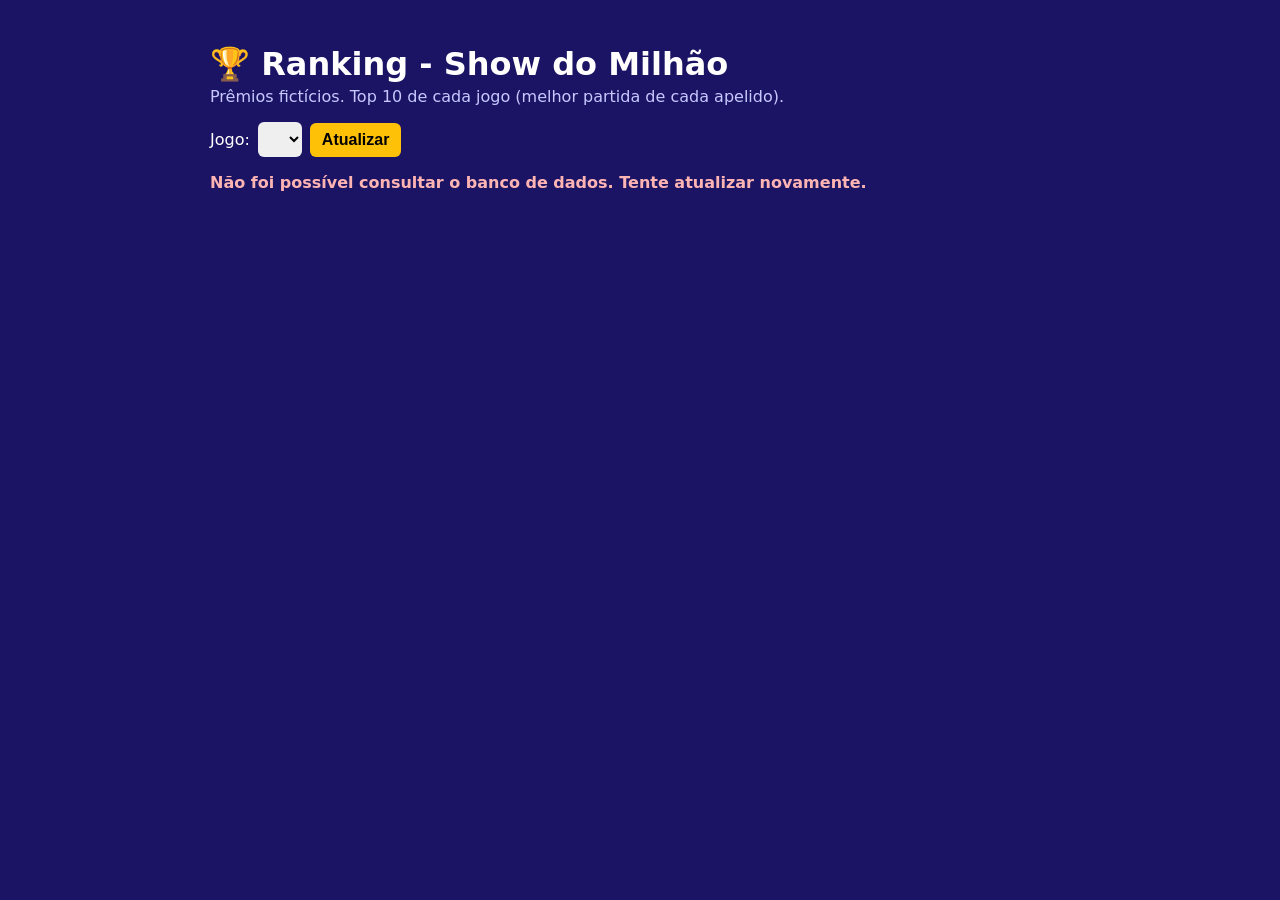
==== index.html @ 9702f641 "Ativando site do ranking" ====
<!DOCTYPE html>
<html lang="pt-BR">
<head>
  <meta charset="UTF-8">
  <meta name="viewport" content="width=device-width, initial-scale=1">
  <title>Ranking - Show do Milhão Python</title>
  <link rel="stylesheet" href="style.css">
</head>
<body>
  <main>
    <h1>🏆 Ranking - Show do Milhão</h1>
    <p class="sub">Prêmios fictícios. Top 10 de cada jogo (melhor partida de cada apelido).</p>

    <div class="controles">
      <label for="filtro-jogo">Jogo:</label>
      <select id="filtro-jogo"></select>
      <button id="btn-atualizar" type="button">Atualizar</button>
    </div>

    <p id="mensagem" role="status"></p>

    <table id="tabela" hidden>
      <thead>
        <tr><th>Posição</th><th>Jogo</th><th>Apelido</th><th>Valor ganho</th><th>Tempo</th><th>Data</th></tr>
      </thead>
      <tbody id="corpo"></tbody>
    </table>
  </main>

  <script src="config.js"></script>
  <script src="script.js"></script>
</body>
</html>
---- style.css ----
body { margin: 0; font-family: system-ui, sans-serif; background: #1b1464; color: #fff; }
main { max-width: 860px; margin: 0 auto; padding: 24px 16px; }
h1 { margin-bottom: 4px; }
.sub { color: #c8c8ff; margin-top: 0; }
.controles { display: flex; gap: 8px; align-items: center; flex-wrap: wrap; margin: 16px 0; }
select, button { padding: 8px 12px; font-size: 1rem; border-radius: 6px; border: 0; }
button { background: #ffc107; font-weight: 600; cursor: pointer; }
button:hover { background: #ffca2c; }
table { width: 100%; border-collapse: collapse; background: #fff; color: #222; border-radius: 8px; overflow: hidden; }
th, td { padding: 10px; text-align: left; }
th { background: #3a2fa8; color: #fff; }
tbody tr:nth-child(even) { background: #eef; }
tbody tr:first-child td:first-child { font-weight: 700; }
#mensagem.erro { color: #ffb4b4; font-weight: 600; }
@media (max-width: 600px) { th, td { padding: 6px; font-size: 0.85rem; } }
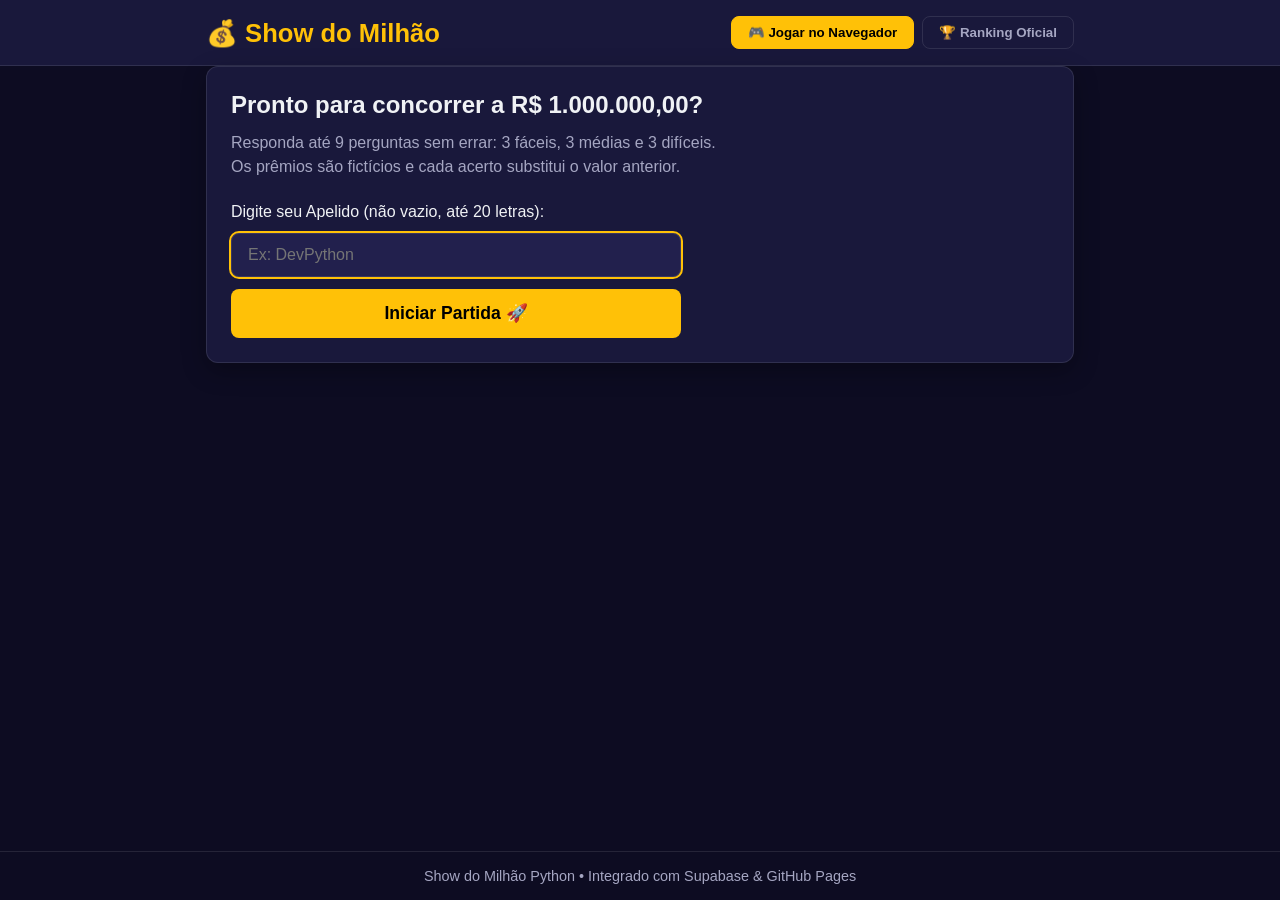
==== commit 3b1da8ba: "Adicionando jogo jogavel no site" ====
--- a/index.html
+++ b/index.html
@@ -2,30 +2,131 @@
 <html lang="pt-BR">
 <head>
   <meta charset="UTF-8">
-  <meta name="viewport" content="width=device-width, initial-scale=1">
-  <title>Ranking - Show do Milhão Python</title>
+  <meta name="viewport" content="width=device-width, initial-scale=1.0">
+  <title>Show do Milhão - Python & Web</title>
   <link rel="stylesheet" href="style.css">
 </head>
 <body>
-  <main>
-    <h1>🏆 Ranking - Show do Milhão</h1>
-    <p class="sub">Prêmios fictícios. Top 10 de cada jogo (melhor partida de cada apelido).</p>
+  <header>
+    <div class="container header-content">
+      <h1>💰 Show do Milhão</h1>
+      <nav class="abas">
+        <button id="aba-jogar-btn" class="aba-btn ativa" type="button">🎮 Jogar no Navegador</button>
+        <button id="aba-ranking-btn" class="aba-btn" type="button">🏆 Ranking Oficial</button>
+      </nav>
+    </div>
+  </header>
 
-    <div class="controles">
-      <label for="filtro-jogo">Jogo:</label>
-      <select id="filtro-jogo"></select>
-      <button id="btn-atualizar" type="button">Atualizar</button>
+  <main class="container">
+    <!-- ==================== SEÇÃO DO JOGO ==================== -->
+    <section id="secao-jogo" class="secao ativa">
+      <!-- Tela Inicial do Jogo -->
+      <div id="tela-inicio" class="card">
+        <h2>Pronto para concorrer a R$ 1.000.000,00?</h2>
+        <p class="instrucoes">
+          Responda até 9 perguntas sem errar: 3 fáceis, 3 médias e 3 difíceis.<br>
+          Os prêmios são fictícios e cada acerto substitui o valor anterior.
+        </p>
+        <form id="form-inicio" class="form-inicio">
+          <label for="input-apelido">Digite seu Apelido (não vazio, até 20 letras):</label>
+          <input type="text" id="input-apelido" maxlength="20" placeholder="Ex: DevPython" required autofocus autocomplete="off">
+          <button type="submit" class="btn-principal">Iniciar Partida 🚀</button>
+        </form>
+      </div>
+
+      <!-- Tela da Partida -->
+      <div id="tela-partida" class="card" hidden>
+        <div class="barra-status">
+          <div class="status-item">
+            <span class="status-label">Pergunta:</span>
+            <span id="txt-progresso" class="status-valor">1/9</span>
+          </div>
+          <div class="status-item">
+            <span class="status-label">Dificuldade:</span>
+            <span id="txt-dificuldade" class="status-valor badge-facil">Fácil</span>
+          </div>
+          <div class="status-item">
+            <span class="status-label">Tempo:</span>
+            <span id="txt-tempo" class="status-valor">00:00</span>
+          </div>
+          <div class="status-item destaque">
+            <span class="status-label">Valendo:</span>
+            <span id="txt-valor-acertar" class="status-valor valor-ouro">R$ 1.000,00</span>
+          </div>
+        </div>
+
+        <div class="pergunta-box">
+          <h3 id="txt-enunciado">Carregando pergunta...</h3>
+        </div>
+
+        <div id="grid-alternativas" class="grid-alternativas">
+          <button class="btn-alt" data-letra="a"><span class="letra">A</span> <span class="alt-texto">...</span></button>
+          <button class="btn-alt" data-letra="b"><span class="letra">B</span> <span class="alt-texto">...</span></button>
+          <button class="btn-alt" data-letra="c"><span class="letra">C</span> <span class="alt-texto">...</span></button>
+          <button class="btn-alt" data-letra="d"><span class="letra">D</span> <span class="alt-texto">...</span></button>
+        </div>
+
+        <div class="barra-acoes">
+          <button id="btn-parar" type="button" class="btn-perigo">Parar e levar <span id="txt-valor-parar">R$ 0,00</span></button>
+        </div>
+      </div>
+
+      <!-- Tela de Fim de Jogo -->
+      <div id="tela-fim" class="card" hidden>
+        <h2 id="fim-titulo">Fim de Jogo!</h2>
+        <div class="fim-premio">
+          <span>Prêmio Conquistado:</span>
+          <h1 id="fim-valor" class="valor-ouro">R$ 0,00</h1>
+        </div>
+        <p id="fim-detalhes" class="fim-detalhes">...</p>
+        <p id="fim-status-envio" class="status-envio">Salvando no banco de dados...</p>
+        <div class="acoes-fim">
+          <button id="btn-jogar-novamente" type="button" class="btn-principal">Jogar Novamente 🔄</button>
+          <button id="btn-ir-ranking" type="button" class="btn-secundario">Ver no Ranking 🏆</button>
+        </div>
+      </div>
+    </section>
+
+    <!-- ==================== SEÇÃO DO RANKING ==================== -->
+    <section id="secao-ranking" class="secao" hidden>
+      <div class="card">
+        <div class="ranking-header">
+          <div>
+            <h2>🏆 Ranking Oficial</h2>
+            <p class="sub">Melhor resultado de cada jogador ordenado por maior prêmio e menor tempo.</p>
+          </div>
+          <div class="controles">
+            <select id="filtro-jogo" aria-label="Selecione o Jogo"></select>
+            <button id="btn-atualizar" type="button" class="btn-atualizar">🔄 Atualizar</button>
+          </div>
+        </div>
+
+        <p id="ranking-mensagem" class="ranking-mensagem" role="status">Carregando ranking...</p>
+
+        <div class="tabela-container">
+          <table id="tabela-ranking" hidden>
+            <thead>
+              <tr>
+                <th>Posição</th>
+                <th>Jogador</th>
+                <th>Prêmio</th>
+                <th>Tempo</th>
+                <th>Acertos</th>
+                <th>Data</th>
+              </tr>
+            </thead>
+            <tbody id="corpo-ranking"></tbody>
+          </table>
+        </div>
+      </div>
+    </section>
+  </main>
+
+  <footer>
+    <div class="container footer-content">
+      <p>Show do Milhão Python • Integrado com Supabase & GitHub Pages</p>
     </div>
-
-    <p id="mensagem" role="status"></p>
-
-    <table id="tabela" hidden>
-      <thead>
-        <tr><th>Posição</th><th>Jogo</th><th>Apelido</th><th>Valor ganho</th><th>Tempo</th><th>Data</th></tr>
-      </thead>
-      <tbody id="corpo"></tbody>
-    </table>
-  </main>
+  </footer>
 
   <script src="config.js"></script>
   <script src="script.js"></script>
--- a/style.css
+++ b/style.css
@@ -1,15 +1,382 @@
-body { margin: 0; font-family: system-ui, sans-serif; background: #1b1464; color: #fff; }
-main { max-width: 860px; margin: 0 auto; padding: 24px 16px; }
-h1 { margin-bottom: 4px; }
-.sub { color: #c8c8ff; margin-top: 0; }
-.controles { display: flex; gap: 8px; align-items: center; flex-wrap: wrap; margin: 16px 0; }
-select, button { padding: 8px 12px; font-size: 1rem; border-radius: 6px; border: 0; }
-button { background: #ffc107; font-weight: 600; cursor: pointer; }
-button:hover { background: #ffca2c; }
-table { width: 100%; border-collapse: collapse; background: #fff; color: #222; border-radius: 8px; overflow: hidden; }
-th, td { padding: 10px; text-align: left; }
-th { background: #3a2fa8; color: #fff; }
-tbody tr:nth-child(even) { background: #eef; }
-tbody tr:first-child td:first-child { font-weight: 700; }
-#mensagem.erro { color: #ffb4b4; font-weight: 600; }
-@media (max-width: 600px) { th, td { padding: 6px; font-size: 0.85rem; } }
+:root {
+  --bg-principal: #0d0c22;
+  --bg-card: #19183b;
+  --bg-card-alt: #22204d;
+  --ouro: #ffc107;
+  --ouro-hover: #ffca2c;
+  --texto: #f0f2f5;
+  --texto-sec: #a5a6c2;
+  --borda: rgba(255, 255, 255, 0.1);
+  --verde: #28a745;
+  --vermelho: #dc3545;
+  --raio: 12px;
+}
+
+* { box-sizing: border-box; margin: 0; padding: 0; }
+
+body {
+  font-family: -apple-system, BlinkMacSystemFont, "Segoe UI", Roboto, Helvetica, Arial, sans-serif;
+  background-color: var(--bg-principal);
+  color: var(--texto);
+  min-height: 100vh;
+  display: flex;
+  flex-direction: column;
+}
+
+.container {
+  width: 100%;
+  max-width: 900px;
+  margin: 0 auto;
+  padding: 0 16px;
+}
+
+header {
+  background: var(--bg-card);
+  border-bottom: 1px solid var(--borda);
+  padding: 16px 0;
+}
+
+.header-content {
+  display: flex;
+  justify-content: space-between;
+  align-items: center;
+  flex-wrap: wrap;
+  gap: 12px;
+}
+
+h1 {
+  font-size: 1.6rem;
+  color: var(--ouro);
+}
+
+.abas {
+  display: flex;
+  gap: 8px;
+}
+
+.aba-btn {
+  background: transparent;
+  color: var(--texto-sec);
+  border: 1px solid var(--borda);
+  padding: 8px 16px;
+  border-radius: 8px;
+  font-weight: 600;
+  cursor: pointer;
+  transition: all 0.2s ease;
+}
+
+.aba-btn:hover {
+  background: rgba(255, 255, 255, 0.05);
+  color: var(--texto);
+}
+
+.aba-btn.ativa {
+  background: var(--ouro);
+  color: #000;
+  border-color: var(--ouro);
+}
+
+main {
+  flex: 1;
+  padding: 28px 16px;
+}
+
+.card {
+  background: var(--bg-card);
+  border: 1px solid var(--borda);
+  border-radius: var(--raio);
+  padding: 24px;
+  box-shadow: 0 8px 24px rgba(0, 0, 0, 0.3);
+}
+
+.instrucoes {
+  color: var(--texto-sec);
+  margin: 12px 0 24px;
+  line-height: 1.5;
+}
+
+.form-inicio {
+  display: flex;
+  flex-direction: column;
+  gap: 12px;
+  max-width: 450px;
+}
+
+.form-inicio input {
+  padding: 12px 16px;
+  font-size: 1rem;
+  border-radius: 8px;
+  border: 1px solid var(--borda);
+  background: var(--bg-card-alt);
+  color: var(--texto);
+}
+
+.form-inicio input:focus {
+  outline: 2px solid var(--ouro);
+}
+
+.btn-principal {
+  background: var(--ouro);
+  color: #000;
+  border: 0;
+  padding: 14px 20px;
+  font-size: 1.1rem;
+  font-weight: bold;
+  border-radius: 8px;
+  cursor: pointer;
+  transition: transform 0.1s, background 0.2s;
+}
+
+.btn-principal:hover {
+  background: var(--ouro-hover);
+  transform: translateY(-2px);
+}
+
+.btn-secundario {
+  background: var(--bg-card-alt);
+  color: var(--texto);
+  border: 1px solid var(--borda);
+  padding: 12px 20px;
+  font-size: 1rem;
+  font-weight: 600;
+  border-radius: 8px;
+  cursor: pointer;
+}
+
+.btn-secundario:hover {
+  background: rgba(255, 255, 255, 0.1);
+}
+
+.btn-perigo {
+  background: rgba(220, 53, 69, 0.2);
+  color: #ff8b94;
+  border: 1px solid var(--vermelho);
+  padding: 10px 18px;
+  font-weight: 600;
+  border-radius: 8px;
+  cursor: pointer;
+  transition: all 0.2s;
+}
+
+.btn-perigo:hover {
+  background: var(--vermelho);
+  color: #fff;
+}
+
+/* Barra de status da partida */
+.barra-status {
+  display: grid;
+  grid-template-columns: repeat(auto-fit, minmax(130px, 1fr));
+  gap: 12px;
+  padding-bottom: 16px;
+  border-bottom: 1px solid var(--borda);
+  margin-bottom: 20px;
+}
+
+.status-item {
+  display: flex;
+  flex-direction: column;
+  background: var(--bg-card-alt);
+  padding: 8px 12px;
+  border-radius: 8px;
+}
+
+.status-label {
+  font-size: 0.75rem;
+  color: var(--texto-sec);
+  text-transform: uppercase;
+}
+
+.status-valor {
+  font-size: 1.1rem;
+  font-weight: bold;
+}
+
+.badge-facil { color: #28a745; }
+.badge-media { color: #ffc107; }
+.badge-dificil { color: #dc3545; }
+.valor-ouro { color: var(--ouro); }
+
+.pergunta-box {
+  background: var(--bg-card-alt);
+  padding: 20px;
+  border-radius: 10px;
+  margin-bottom: 20px;
+  min-height: 80px;
+  display: flex;
+  align-items: center;
+}
+
+.pergunta-box h3 {
+  font-size: 1.25rem;
+  line-height: 1.4;
+}
+
+.grid-alternativas {
+  display: grid;
+  grid-template-columns: 1fr;
+  gap: 12px;
+  margin-bottom: 24px;
+}
+
+@media (min-width: 600px) {
+  .grid-alternativas {
+    grid-template-columns: 1fr 1fr;
+  }
+}
+
+.btn-alt {
+  display: flex;
+  align-items: center;
+  gap: 12px;
+  text-align: left;
+  background: var(--bg-card-alt);
+  border: 1px solid var(--borda);
+  color: var(--texto);
+  padding: 16px;
+  border-radius: 10px;
+  font-size: 1rem;
+  cursor: pointer;
+  transition: all 0.2s ease;
+}
+
+.btn-alt .letra {
+  display: flex;
+  align-items: center;
+  justify-content: center;
+  background: rgba(255, 255, 255, 0.1);
+  color: var(--ouro);
+  font-weight: bold;
+  width: 32px;
+  height: 32px;
+  border-radius: 50%;
+  flex-shrink: 0;
+}
+
+.btn-alt:hover:not(:disabled) {
+  background: rgba(255, 193, 7, 0.15);
+  border-color: var(--ouro);
+  transform: translateY(-2px);
+}
+
+.btn-alt.correta {
+  background: rgba(40, 167, 69, 0.3) !important;
+  border-color: var(--verde) !important;
+}
+
+.btn-alt.errada {
+  background: rgba(220, 53, 69, 0.3) !important;
+  border-color: var(--vermelho) !important;
+}
+
+.barra-acoes {
+  display: flex;
+  justify-content: flex-end;
+}
+
+/* Fim de jogo */
+.fim-premio {
+  margin: 16px 0;
+}
+
+.fim-premio h1 {
+  font-size: 2.5rem;
+}
+
+.fim-detalhes {
+  font-size: 1.1rem;
+  color: var(--texto-sec);
+  margin-bottom: 12px;
+}
+
+.status-envio {
+  font-weight: bold;
+  margin-bottom: 24px;
+}
+
+.status-envio.sucesso { color: var(--verde); }
+.status-envio.erro { color: #ff8b94; }
+
+.acoes-fim {
+  display: flex;
+  gap: 12px;
+  flex-wrap: wrap;
+}
+
+/* Ranking */
+.ranking-header {
+  display: flex;
+  justify-content: space-between;
+  align-items: center;
+  flex-wrap: wrap;
+  gap: 16px;
+  margin-bottom: 20px;
+}
+
+.controles {
+  display: flex;
+  gap: 8px;
+}
+
+select {
+  background: var(--bg-card-alt);
+  color: var(--texto);
+  border: 1px solid var(--borda);
+  padding: 8px 12px;
+  border-radius: 8px;
+  font-size: 0.95rem;
+}
+
+.btn-atualizar {
+  background: var(--ouro);
+  color: #000;
+  border: 0;
+  padding: 8px 14px;
+  font-weight: bold;
+  border-radius: 8px;
+  cursor: pointer;
+}
+
+.ranking-mensagem {
+  color: var(--texto-sec);
+  padding: 20px 0;
+}
+
+.tabela-container {
+  overflow-x: auto;
+}
+
+table {
+  width: 100%;
+  border-collapse: collapse;
+  text-align: left;
+}
+
+th, td {
+  padding: 12px 14px;
+  border-bottom: 1px solid var(--borda);
+}
+
+th {
+  background: var(--bg-card-alt);
+  color: var(--ouro);
+  font-weight: 600;
+}
+
+tbody tr:hover {
+  background: rgba(255, 255, 255, 0.03);
+}
+
+tbody tr:first-child td:first-child {
+  color: var(--ouro);
+  font-weight: bold;
+}
+
+footer {
+  margin-top: auto;
+  border-top: 1px solid var(--borda);
+  padding: 16px 0;
+  text-align: center;
+  color: var(--texto-sec);
+  font-size: 0.9rem;
+}
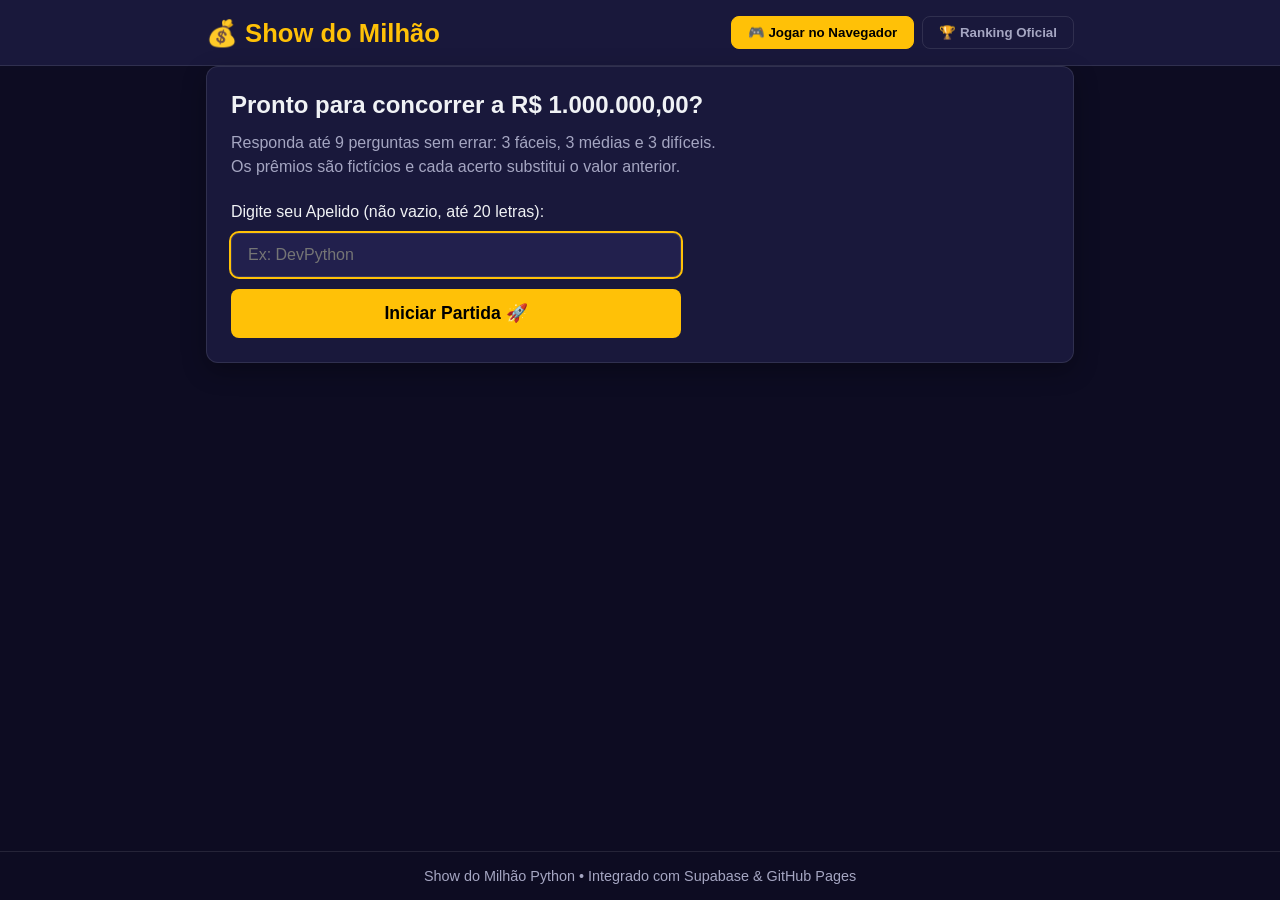
==== commit 9f75425e: "Correção de cache e interação do jogo web" ====
--- a/index.html
+++ b/index.html
@@ -4,15 +4,15 @@
   <meta charset="UTF-8">
   <meta name="viewport" content="width=device-width, initial-scale=1.0">
   <title>Show do Milhão - Python & Web</title>
-  <link rel="stylesheet" href="style.css">
+  <link rel="stylesheet" href="style.css?v=3.0">
 </head>
 <body>
   <header>
     <div class="container header-content">
       <h1>💰 Show do Milhão</h1>
       <nav class="abas">
-        <button id="aba-jogar-btn" class="aba-btn ativa" type="button">🎮 Jogar no Navegador</button>
-        <button id="aba-ranking-btn" class="aba-btn" type="button">🏆 Ranking Oficial</button>
+        <button id="aba-jogar-btn" class="aba-btn ativa" type="button" onclick="alternarAba('jogar')">🎮 Jogar no Navegador</button>
+        <button id="aba-ranking-btn" class="aba-btn" type="button" onclick="alternarAba('ranking')">🏆 Ranking Oficial</button>
       </nav>
     </div>
   </header>
@@ -27,10 +27,10 @@
           Responda até 9 perguntas sem errar: 3 fáceis, 3 médias e 3 difíceis.<br>
           Os prêmios são fictícios e cada acerto substitui o valor anterior.
         </p>
-        <form id="form-inicio" class="form-inicio">
+        <form id="form-inicio" class="form-inicio" onsubmit="event.preventDefault(); iniciarPartida(); return false;">
           <label for="input-apelido">Digite seu Apelido (não vazio, até 20 letras):</label>
           <input type="text" id="input-apelido" maxlength="20" placeholder="Ex: DevPython" required autofocus autocomplete="off">
-          <button type="submit" class="btn-principal">Iniciar Partida 🚀</button>
+          <button type="button" id="btn-iniciar" class="btn-principal" onclick="iniciarPartida()">Iniciar Partida 🚀</button>
         </form>
       </div>
 
@@ -60,14 +60,14 @@
         </div>
 
         <div id="grid-alternativas" class="grid-alternativas">
-          <button class="btn-alt" data-letra="a"><span class="letra">A</span> <span class="alt-texto">...</span></button>
-          <button class="btn-alt" data-letra="b"><span class="letra">B</span> <span class="alt-texto">...</span></button>
-          <button class="btn-alt" data-letra="c"><span class="letra">C</span> <span class="alt-texto">...</span></button>
-          <button class="btn-alt" data-letra="d"><span class="letra">D</span> <span class="alt-texto">...</span></button>
+          <button class="btn-alt" data-letra="a" onclick="responderLetra('a', this)"><span class="letra">A</span> <span class="alt-texto">...</span></button>
+          <button class="btn-alt" data-letra="b" onclick="responderLetra('b', this)"><span class="letra">B</span> <span class="alt-texto">...</span></button>
+          <button class="btn-alt" data-letra="c" onclick="responderLetra('c', this)"><span class="letra">C</span> <span class="alt-texto">...</span></button>
+          <button class="btn-alt" data-letra="d" onclick="responderLetra('d', this)"><span class="letra">D</span> <span class="alt-texto">...</span></button>
         </div>
 
         <div class="barra-acoes">
-          <button id="btn-parar" type="button" class="btn-perigo">Parar e levar <span id="txt-valor-parar">R$ 0,00</span></button>
+          <button id="btn-parar" type="button" class="btn-perigo" onclick="pararPartida()">Parar e levar <span id="txt-valor-parar">R$ 0,00</span></button>
         </div>
       </div>
 
@@ -81,8 +81,8 @@
         <p id="fim-detalhes" class="fim-detalhes">...</p>
         <p id="fim-status-envio" class="status-envio">Salvando no banco de dados...</p>
         <div class="acoes-fim">
-          <button id="btn-jogar-novamente" type="button" class="btn-principal">Jogar Novamente 🔄</button>
-          <button id="btn-ir-ranking" type="button" class="btn-secundario">Ver no Ranking 🏆</button>
+          <button id="btn-jogar-novamente" type="button" class="btn-principal" onclick="reiniciarJogo()">Jogar Novamente 🔄</button>
+          <button id="btn-ir-ranking" type="button" class="btn-secundario" onclick="alternarAba('ranking')">Ver no Ranking 🏆</button>
         </div>
       </div>
     </section>
@@ -96,8 +96,8 @@
             <p class="sub">Melhor resultado de cada jogador ordenado por maior prêmio e menor tempo.</p>
           </div>
           <div class="controles">
-            <select id="filtro-jogo" aria-label="Selecione o Jogo"></select>
-            <button id="btn-atualizar" type="button" class="btn-atualizar">🔄 Atualizar</button>
+            <select id="filtro-jogo" aria-label="Selecione o Jogo" onchange="carregarRanking()"></select>
+            <button id="btn-atualizar" type="button" class="btn-atualizar" onclick="carregarRanking()">🔄 Atualizar</button>
           </div>
         </div>
 
@@ -128,7 +128,7 @@
     </div>
   </footer>
 
-  <script src="config.js"></script>
-  <script src="script.js"></script>
+  <script src="config.js?v=3.0"></script>
+  <script src="script.js?v=3.0"></script>
 </body>
 </html>
--- a/style.css
+++ b/style.css
@@ -14,6 +14,10 @@
 
 * { box-sizing: border-box; margin: 0; padding: 0; }
 
+[hidden] {
+  display: none !important;
+}
+
 body {
   font-family: -apple-system, BlinkMacSystemFont, "Segoe UI", Roboto, Helvetica, Arial, sans-serif;
   background-color: var(--bg-principal);
